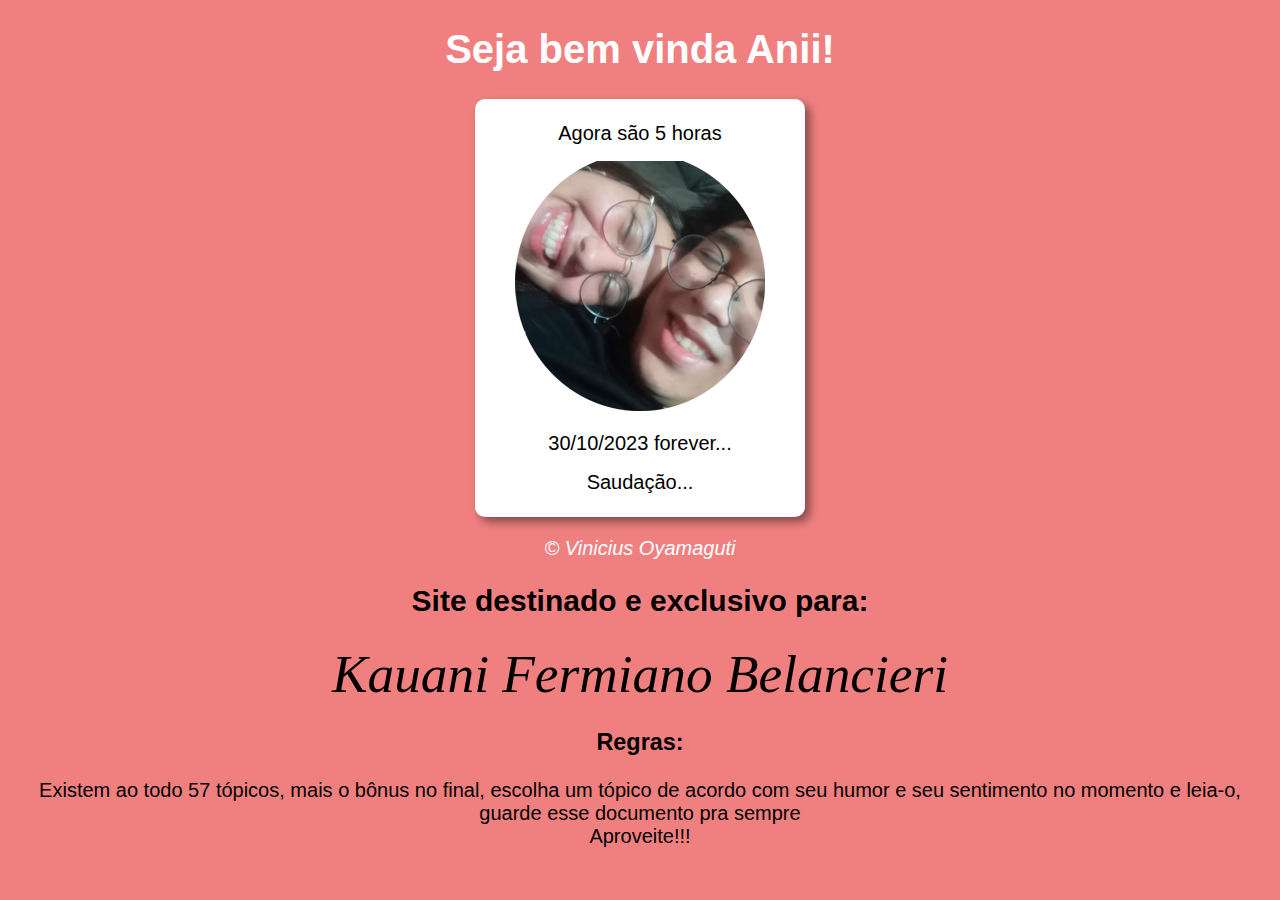
==== index.html @ 67c4fe6c "aifhiosh" ====
<!DOCTYPE html>
<html lang="pt-br">
<head>
    <meta charset="UTF-8">
    <meta name="viewport" content="width=device-width, initial-scale=1.0">
    <title>Livro pra Anii</title>
    <link rel="stylesheet" type="text/css" href="style.css"> 
    </head>
    <body onload="carregar()">
        <header>
            <h1>Seja bem vinda Anii!</h1>
        </header>
        <section>
            <div id="msg">
                Intereja...
            </div>  
            <div id="foto">
                <img src="foto1.png" alt="Foto do dia">
            </div>
            <div>
                30/10/2023 
                forever... 
            </div>
            <div id="saudação">
                Saudação...
            </div>
    
            
        </section>
        <footer>
            <p>&copy; Vinicius Oyamaguti</p>
        </footer>
        <script src="documento.js"></script>
        <h2>Site destinado e exclusivo para: <br /></h2>
    <p1>Kauani Fermiano Belancieri</p1>
    <h3>Regras:</h3>
    <p>Existem ao todo 57 tópicos, mais o bônus no final, escolha um tópico de acordo com seu humor e seu sentimento
        no momento e leia-o, guarde esse documento pra sempre <br /> Aproveite!!!</p>
    </body>
</html>
---- style.css ----
body {
    background-color: lightcoral;
    font: normal 15pt Arial;
    text-align: center;
}

header {
    color: white;
    text-align: center;
}

section {
    background-color: white;
    border-radius: 10px;
    padding: 15px;
    width: 300px;
    margin: auto;
    box-shadow: 5px 5px 10px rgba(0, 0, 0, 0.438);
}

div {
    text-align: center;
    padding: 8px;
}

footer {
    color: white;
    text-align: center;
    font-style: italic;
}
p1 {
    font: normal 40pt italic;
    font-style: italic;
}
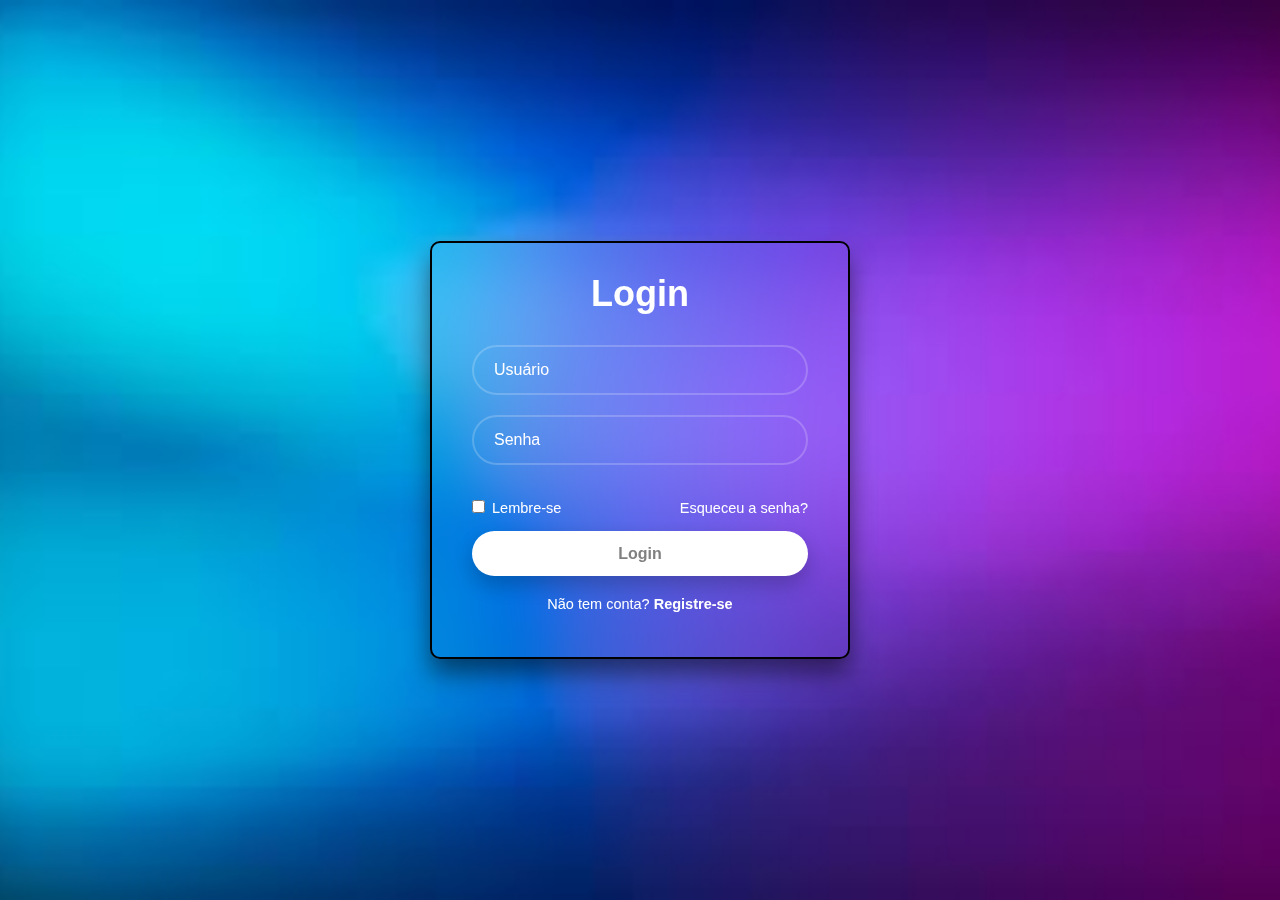
==== commit d2d80e36: "att 0001" ====
--- a/index.html
+++ b/index.html
@@ -1,40 +1,36 @@
 <!DOCTYPE html>
-<html lang="pt-br">
+<html lang="en">
 <head>
     <meta charset="UTF-8">
     <meta name="viewport" content="width=device-width, initial-scale=1.0">
-    <title>Livro pra Anii</title>
-    <link rel="stylesheet" type="text/css" href="style.css"> 
-    </head>
-    <body onload="carregar()">
-        <header>
-            <h1>Seja bem vinda Anii!</h1>
-        </header>
-        <section>
-            <div id="msg">
-                Intereja...
-            </div>  
-            <div id="foto">
-                <img src="foto1.png" alt="Foto do dia">
+    <title>Site pra Ani</title>
+    <link rel="stylesheet" href="style1.css">
+    <link href="https://unpkg.com/boxicons@2.1.4/css/boxicons.min.css" rel="stylesheet">
+</head>
+<body>
+    <div class="wrapper">
+        <form id="loginForm" action="">
+            <h1> Login </h1>
+            <div class="input-box">
+                <input type="text" id="username" placeholder="Usuário" required>
+                <input type="password" id="password" placeholder="Senha" required>
             </div>
-            <div>
-                30/10/2023 
-                forever... 
+
+            <div class="remember-forgot">
+                <label> <input type="checkbox"> Lembre-se </label>
+                <a href="#"> Esqueceu a senha? </a>
             </div>
-            <div id="saudação">
-                Saudação...
+
+            <button type="submit" class="btn"> Login </button>
+
+            <p id="errorMessage" style="color: red; display: none;">Usuário ou senha incorretos</p>
+
+            <div class="register-link">
+                <p> Não tem conta? <a href="#"> Registre-se </a></p>
             </div>
-    
-            
-        </section>
-        <footer>
-            <p>&copy; Vinicius Oyamaguti</p>
-        </footer>
-        <script src="documento.js"></script>
-        <h2>Site destinado e exclusivo para: <br /></h2>
-    <p1>Kauani Fermiano Belancieri</p1>
-    <h3>Regras:</h3>
-    <p>Existem ao todo 57 tópicos, mais o bônus no final, escolha um tópico de acordo com seu humor e seu sentimento
-        no momento e leia-o, guarde esse documento pra sempre <br /> Aproveite!!!</p>
-    </body>
-</html>
+        </form>
+    </div>
+
+    <script src="script1.js"></script>
+</body>
+</html>--- a/style1.css
+++ b/style1.css
@@ -0,0 +1,116 @@
+* {
+    margin: 0;
+    padding: 0;
+    box-sizing: border-box;
+}
+
+body {
+    display: flex;
+    justify-content: center;
+    align-items: center;
+    min-height: 100vh;
+    background: url(fundo.jpeg) no-repeat;
+    background-size: cover;
+    font-family: "Poppins", sans-serif;
+    background-position: center;
+}
+
+.wrapper {
+    width: 420px;
+    background: transparent;
+    border: 2px solid black;
+    backdrop-filter: blur(20px);
+    box-shadow: 0 0 10px black;
+    color: white;
+    border-radius: 10px;
+    padding: 30px 40px;
+    box-shadow: 0 15px 25px rgba(0, 0, 0, 0.5);
+}
+
+.wrapper h1 {
+    font-size: 36px;
+    text-align: center;
+}
+
+.wrapper .input-box {
+    margin: 30px 0;
+}
+
+.input-box input {
+    width: 100%;
+    height: 50px;
+    background: transparent;
+    border: none;
+    outline: none;
+    border: 2px solid rgba(255, 255, 255, 0.2);
+    border-radius: 40px;
+    font-size: 16px;
+    color: white;
+    padding: 0 20px;
+    margin-bottom: 20px;
+    transition: 0.3s ease;
+}
+
+.input-box input:focus {
+    border: 2px solid white;
+}
+
+.input-box input::placeholder {
+    color: white;
+}
+
+.wrapper .remember-forgot {
+    display: flex;
+    justify-content: space-between;
+    font-size: 14.5px;
+    margin: -15px 0 15px;
+}
+
+.remember-forgot label input {
+    accent-color: white;
+    margin-right: 3px;
+}
+
+.remember-forgot a {
+    color: white;
+    text-decoration: none;
+}
+
+.remember-forgot a:hover {
+    text-decoration: underline;
+}
+
+.wrapper .btn {
+    width: 100%;
+    height: 45px;
+    background-color: white;
+    border: none;
+    outline: none;
+    border-radius: 40px;
+    box-shadow: 0 10px 20px rgba(0, 0, 0, 0.2);
+    cursor: pointer;
+    font-size: 16px;
+    color: gray;
+    font-weight: 600;
+    transition: all 0.3s ease;
+}
+
+.wrapper .btn:hover {
+    background-color: #ddd;
+}
+
+.wrapper .register-link {
+    font-size: 14.5px;
+    text-align: center;
+    margin: 20px 0 15px;
+}
+
+.register-link p a {
+    color: white;
+    text-decoration: none;
+    font-weight: 600;
+}
+
+.register-link p a:hover {
+    text-decoration: underline;
+}
